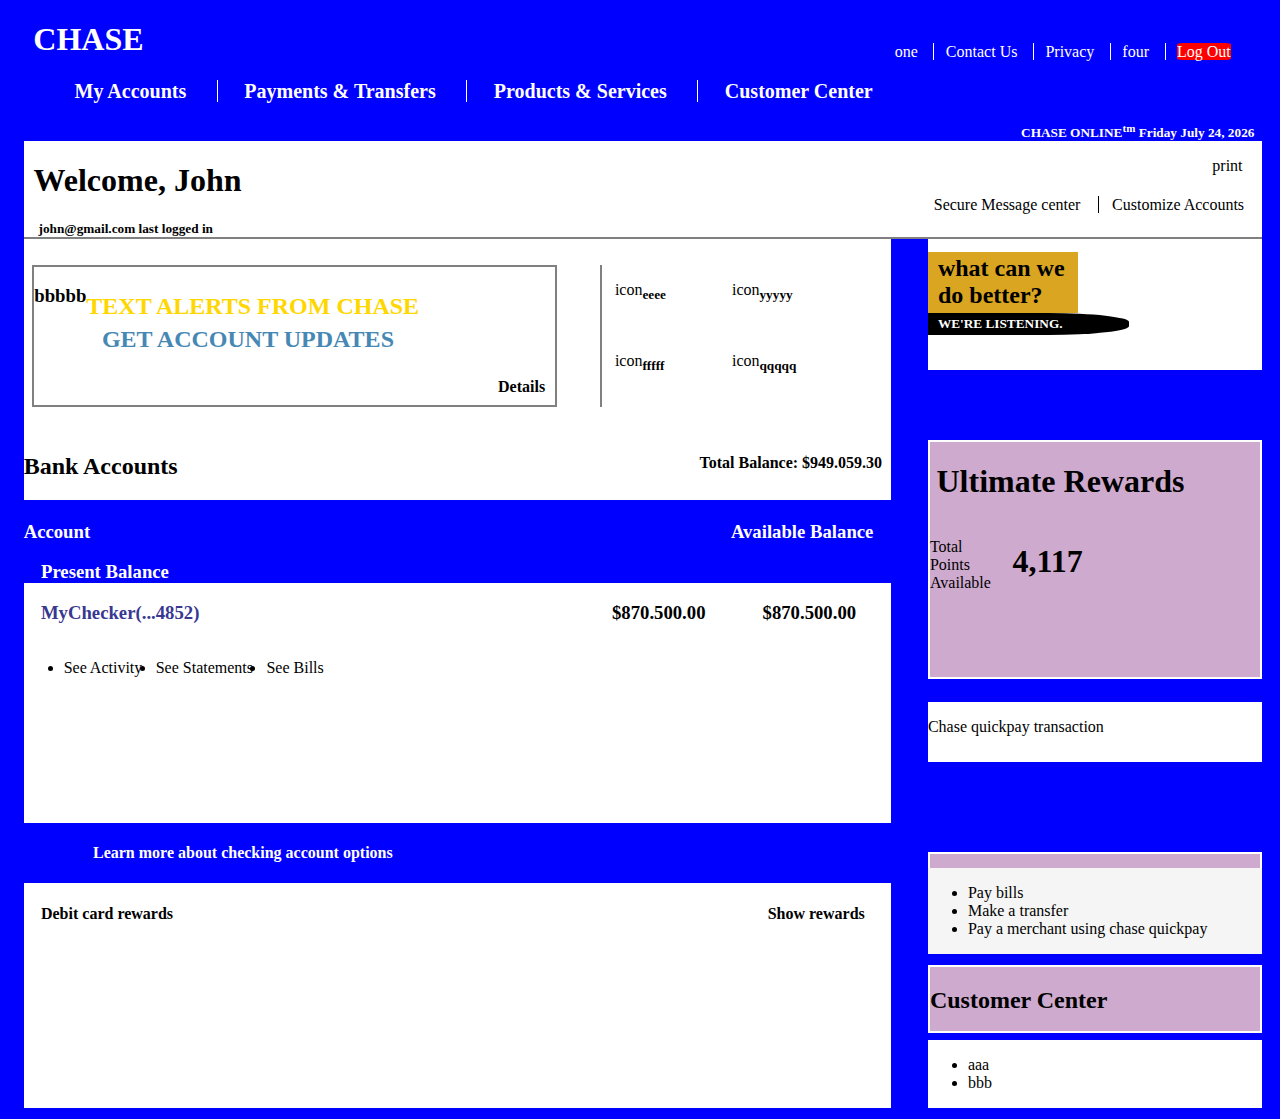
==== chase.html @ 6ad4b2d9 "chase first commit" ====
<!DOCTYPE html>
<html lang="en">
<head>
    <link rel="stylesheet" href="chase.css">
    <meta charset="UTF-8">
    <meta name="viewport" content="width=device-width, initial-scale=1.0">
    <title>Chase</title>
</head>
<body>
        <div id="chase-logo">
        <h1 style="color:white; background-color:blue">CHASE</h1>
        </div>
        <div>
        <ul id="nav1">
            <li class="list" id="first-anchor" style="border-left:none;"><a href="#" class="a1">one</a></li>
            <li class="list" id="2"><a href="#" class="a1" >Contact Us</a></li>
            <li class="list" id="3"><a href="#" class="a1">Privacy</a></li>
            <li class="list" id="4"><a href="#" class="a1">four</a></li>
            <li class="list" id="5"><a href="#" class="a1" style="background-color: red; border-radius: 10%;">Log Out</a></li>
        </ul>
        
    </div>
    
    <div>
        <ul id="nav2">
            <li class="list" id="first-anchor" style="border-left:none;"><a href="#" class="a2">My Accounts</a></li>
            <li class="list" id="2" ;><a href="#" class="a2">Payments & Transfers</a></li>
            <li class="list" id="3" ;><a href="#" class="a2">Products & Services</a></li>
            <li class="list" id="4" ;><a href="#" class="a2">Customer Center</a></li>
            </ul>
    </div>
    
    

    <div class="body">
        <h5 id="top-date" >
            CHASE ONLINE<sup>tm</sup>  <span id="day"></span> <span id="month"></span>
        </h5>

        <div id="flexA">
              <div id="flex1">
            
                    <h1>Welcome, John</h1>
                    <h5 style="margin:0% 0% 0% 3%;">john@gmail.com <span>last logged in</span></h5>

              </div>
               
               <div id="flex2">
                    <p style="text-align: right; margin-right:4%;"> print</p>

                   <ul style="text-align: right; margin: 1%">
                       <li  class="list0" style="border-left:none;"> <a href="#" class="a0">Secure Message center</a> </li> 
                       <li class="list0"> <a href="#" class="a0">Customize Accounts</a> </li>  
                   </ul> 
   
                
                </div>
                       
        </div>
        <div id="grid-main">
            <div class="flex" id="flex3">
                <div id="first-flex">
                    <h3>bbbbb</h3>
                    <h2 style="width: 80%; margin:5% 0 0 0; color: gold;">TEXT ALERTS FROM CHASE</h2>
                    <h2 style="margin:0 0 10% 13%; color:rgb(70, 136, 180)">GET ACCOUNT UPDATES</h2>
                    <h4 style="margin: 10% 0 0% 20%;">Details</h4>
                </div>
                
                <div id="second-flex">
                    <div class="h4-flex">
                        <p>icon</p>
                        <h5>eeee</h5>
                        
                    </div>
                    <div class="h4-flex">
                        <p>icon</p>
                        <h5>yyyyy</h5>
                    </div>
                    <div class="h4-flex">
                        <p>icon</p>
                        <h5>fffff</h5> 
                    </div>
                    <div class="h4-flex">
                        <p>icon</p>
                        <h5>qqqqq</h5> 
                    </div>
                </div>

                <div id="third-flex">
                    <h2>Bank Accounts</h2>
                    <h4>Total Balance: $949.059.30 </h4>    
                </div>
               
            </div>
            <div class="flex" id="flex4">
                <h2 id="box">what can we do better?</h2>
                <h5 id="arrow">WE'RE LISTENING.</h5>
            </div>
            <div id="flex5">
                <h3>Account</h3>
                <h3 style="margin: auto 2% auto 55%;">Available Balance</h3>
                <h3 style="margin: auto 4% auto 2%;">Present Balance</h3>
            </div>
            <div id="flex6">
                <h3>Payments & Transfers</h3>
            </div>
            <div id="flex7">
                <h3 style="margin-left: 2%; color: rgb(56, 56, 145);">MyChecker(...4852)</h3>
                <h3 style="margin: auto 2% auto 45%;">$870.500.00</h3>
                <h3 style="margin: auto 4% auto 2%;">$870.500.00</h3>
                
                <ul class="list1">
                    <li>See Activity</li>
                    <li>See Statements</li>
                    <li>See Bills</li>
                </ul>
                
            </div>
            
            <div id="flex8">
                <h1>Ultimate Rewards</h1>
                <div id="inner-flex">
                    <p style="width: 23%;">Total Points Available</p>
                    <h1 style="width: 35%;">4,117</h1>
                </div>

            </div>

            <div id="flex9">
                <h4 style="margin-left: 8%; color: white;">Learn more about checking account options</h4>
            </div>

            <div id="flex10">
                    <p>Chase quickpay transaction</p>
            </div>

            <div id="flex11">
                <h4 style="margin-left: 2%;">Debit card rewards</h4>
                <h4 style="margin-right: 3%;">Show rewards</h4>
            </div >

            <div id="flex12">
                <h2>Customer Center</h2>
            </div>

            <div id="flex13">

            </div>
            <div id="flex14">
                <ul>
                    <li>Pay bills</li>
                    <li>Make a transfer</li>
                    <li>Pay a merchant using chase quickpay</li>
                </ul>
            </div>
            <div id="flex15">

            </div>
            <div id="flex16">
                <ul>
                    <li>aaa</li>
                    <li>bbb</li>
                </ul>
            </div>

        </div>
    </div>
    
    <script src="chase.js"></script>

</body>
</html>
---- chase.css ----
body{
    background-color: blue;
}
.body{
    border: 3px solid blue;
    width: 100%;
    height:auto ;
    background-color: blue;
    color: black;
    }
    h1{
        margin-left: 2%;
    }

#nav1{
    list-style: none;
    position: absolute;
    right: 1%;
    top: 3%;
    width:30% ;
}
#nav2{
    list-style: none;
    width:70% ;
}
#nav2 li{
   font-size: 20px;
   font-weight: bold;
}

.list0{
    display: inline;
    border-left: 1px solid black;
    padding-right: 3%;
    padding-left: 3%;
    
}

.list{
    display: inline;
    border-left: 1px solid white;
    padding-right: 3%;
    padding-left: 3%;
}
.list:hover{
    display: inline;
    border-left: 1px solid white;
    padding-right: 3%;
    padding-left: 3%;
    background-color: rgb(25, 187, 228);
}
.list :active{
    display: inline;
    border-left: 1px solid white;
    padding-right: 3%;
    padding-left: 3%;
    background-color:rgb(25, 187, 228);

}

.a0{
    text-decoration: none;
    color: black;
}
.a1{
    text-decoration: none;
    color: white;
}
.a2{
    text-decoration: none;
    color:white;
}
#top-date{
    position: absolute;
    right: 2%;
    margin:0%;
    color:white;
}

#flexA{
    display: flex;
    flex-flow: row wrap;
    gap:20%;
    justify-content: center;
    align-items: center;
    background-color: white;
    margin: 1.5% 1% 0 1%;
}
#flex1{
    display: flex;
    flex-flow: column wrap;
    width: 40%;
    justify-content: center;
}
#flex2{
    display: flex;
    flex-flow: column wrap;
    width: 40%;
    justify-content: space-evenly;
}
#grid-main{
    display:grid;
    grid-template-columns: 70% 27%;
    grid-template-rows: auto;
    margin: 0% 1% 0 1%;
    grid-column-gap:3%;
    border-top: 2px solid grey;

}
#flex3{
    display: flex;
    background-color: white;
    flex-flow: row wrap;
    border-bottom: 2px solid blue;
    
}
#flex4{
    display: flex;
    background-color:white;
    flex-flow: column wrap;
}
#first-flex{
    display: flex;
    flex-flow: row wrap;
    border: 2px solid gray;
    width: 60%;
    margin:3% 1% 3% 1%;

}
#second-flex{
    display: flex;
    flex-flow: row wrap;
    justify-content: center;
    border-left: 2px solid gray;
    width: 30%;
    margin:3% 1% 3% 4%;
}
.h4-flex{
    display: flex;
    width: 45%;
}
#third-flex{
    display: flex;
    flex-flow: row wrap;
    width:99% ;
    justify-content: space-between;
    padding-bottom: 0px;
}
#flex4{
    display: flex;
    flex-flow: column wrap;
    background-color: white;
    height: 50%;

}
#box{
    background-color: goldenrod;
    margin:4% 3% 0% 0%;
    width: 40%;
    padding: 1% 2% 1% 3%;
}
#arrow{
    background-color: black;
    margin:0% 3% 0% 0%;
    color: white;
    width: 55%;
    padding: 1% 2% 1% 3%;
    border-bottom-right-radius: 40%; 
    border-top-right-radius: 40%;
   
}


#flex5{
    display: flex;
    flex-flow: row wrap;
    width:100% ;
    justify-content: space-between ;
    padding-bottom: 0px;
    color: white;
}
#flex6{
    display: flex;
    flex-flow: column wrap;
    background-color: rgb(207, 170, 207);
    border: 2px solid white;
    position: relative;
    top: 430%;
}

#flex7{
    display: flex;
    flex-flow: row wrap;
    width:100% ;
    justify-content: space-between ;
    padding-bottom: 0px;
    background-color: white;
}
.list1{
    display: inline-flex;
    justify-content: space-between ;
    width:30% ;
    padding-bottom: 15%;

}

#flex8{
    display: flex;
    flex-flow: column wrap;
    background-color: rgb(207, 170, 207);
    border: 2px solid white;
    position: relative;
    bottom: 60%; 
}
#inner-flex{
    display: flex;
    flex-flow: row wrap;
}
#flex9{
    display: flex;
    flex-flow: row wrap;
    width:100% ;
    justify-content: space-between ;
    padding-bottom: 0px;
}

#flex10{
    display: flex;
    flex-flow: column wrap;
    background-color: white;
    position: relative;
    bottom: 200%;
}
#flex11{
    display: flex;
    flex-flow: row wrap;
    width:100% ;
    justify-content: space-between;
    padding-bottom: 0px;
    background: white;
}
#flex12{
    display: flex;
    flex-flow: column wrap;
    background-color: rgb(207, 170, 207);
    border: 2px solid white;
    position: relative;
    height: 90%;
    top: 115%;
}
#flex13{
    display: flex;
    flex-flow: row wrap;
    width:100% ;
    justify-content: space-between ;
    padding-bottom: 0px;
    background-color: white;
}
#flex14{
    display: flex;
    flex-flow: column wrap;
    background-color: whitesmoke;
    position: relative;
    bottom:100%
}
#flex15{
    display: flex;
    flex-flow: column wrap;
    background-color: white;
}
#flex16{
    display: flex;
    flex-flow: column wrap;
    background-color: white;
}
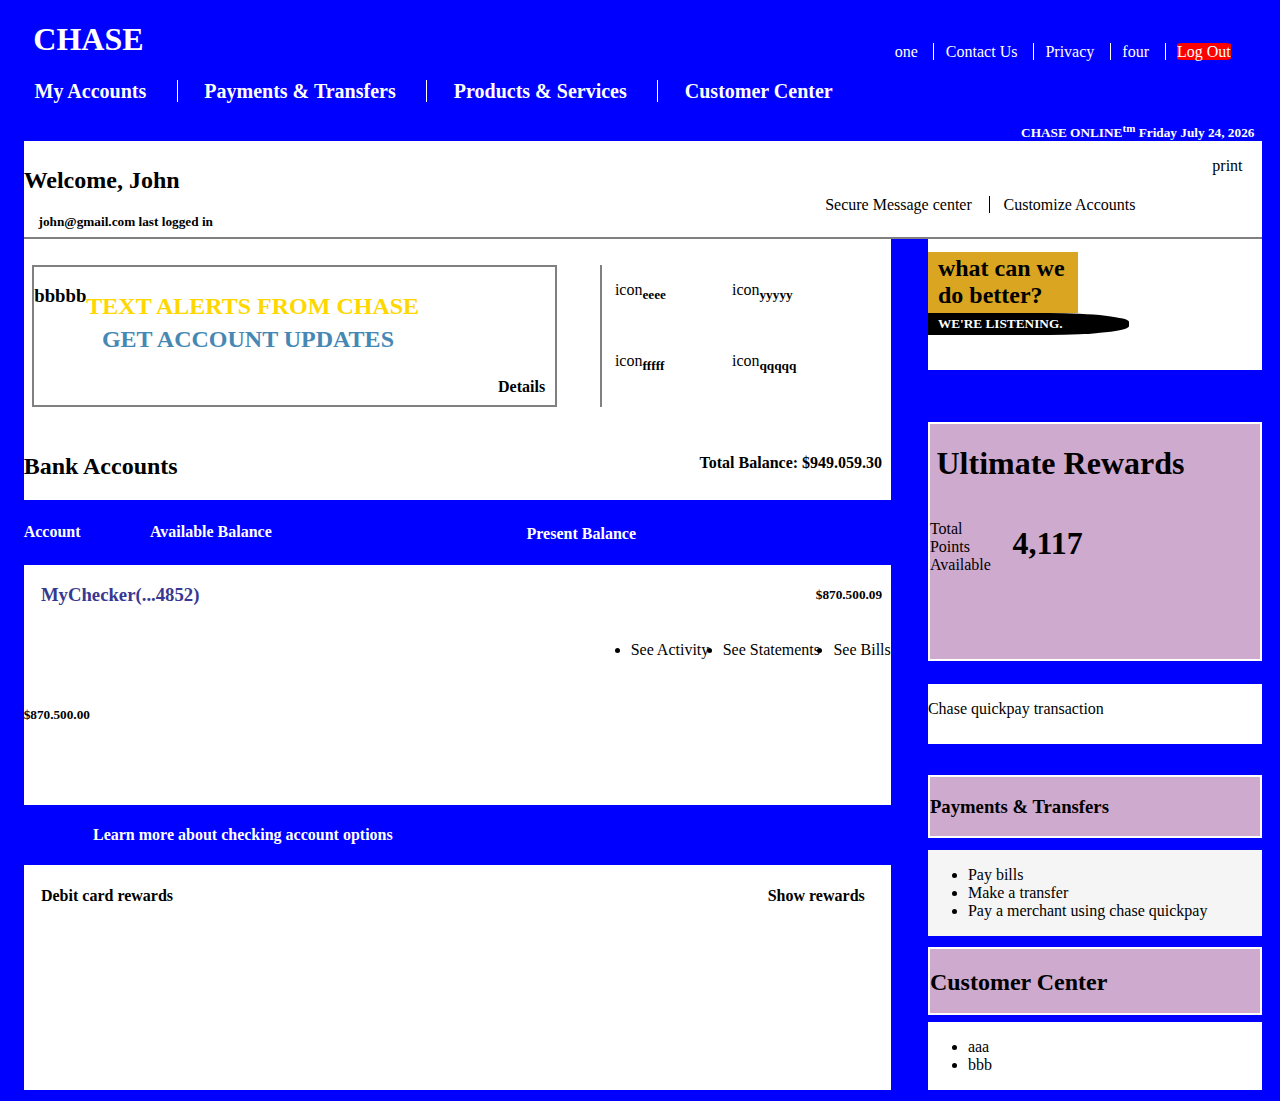
==== commit 2947ce02: "responsiveness" ====
--- a/chase.html
+++ b/chase.html
@@ -23,7 +23,7 @@
     
     <div>
         <ul id="nav2">
-            <li class="list" id="first-anchor" style="border-left:none;"><a href="#" class="a2">My Accounts</a></li>
+            <li class="list" id="first-anchor" style="border-left:none;margin-left: -40px;"><a href="#" class="a2">My Accounts</a></li>
             <li class="list" id="2" ;><a href="#" class="a2">Payments & Transfers</a></li>
             <li class="list" id="3" ;><a href="#" class="a2">Products & Services</a></li>
             <li class="list" id="4" ;><a href="#" class="a2">Customer Center</a></li>
@@ -40,7 +40,7 @@
         <div id="flexA">
               <div id="flex1">
             
-                    <h1>Welcome, John</h1>
+                    <h2>Welcome, John</h2>
                     <h5 style="margin:0% 0% 0% 3%;">john@gmail.com <span>last logged in</span></h5>
 
               </div>
@@ -48,7 +48,7 @@
                <div id="flex2">
                     <p style="text-align: right; margin-right:4%;"> print</p>
 
-                   <ul style="text-align: right; margin: 1%">
+                   <ul style=" margin: 1%">
                        <li  class="list0" style="border-left:none;"> <a href="#" class="a0">Secure Message center</a> </li> 
                        <li class="list0"> <a href="#" class="a0">Customize Accounts</a> </li>  
                    </ul> 
@@ -97,17 +97,17 @@
                 <h5 id="arrow">WE'RE LISTENING.</h5>
             </div>
             <div id="flex5">
-                <h3>Account</h3>
-                <h3 style="margin: auto 2% auto 55%;">Available Balance</h3>
-                <h3 style="margin: auto 4% auto 2%;">Present Balance</h3>
+                <h4>Account</h4>
+                <h4 style="margin-left: 8%;">Available Balance</h4>
+                <h4 style="margin: auto ;">Present Balance</h4>
             </div>
             <div id="flex6">
                 <h3>Payments & Transfers</h3>
             </div>
             <div id="flex7">
                 <h3 style="margin-left: 2%; color: rgb(56, 56, 145);">MyChecker(...4852)</h3>
-                <h3 style="margin: auto 2% auto 45%;">$870.500.00</h3>
-                <h3 style="margin: auto 4% auto 2%;">$870.500.00</h3>
+                <h5 style="margin: auto 1% auto 45%">$870.500.09</h5>
+                <h5 style="margin: auto 1% auto 0%;width: 30%;">$870.500.00</h5>
                 
                 <ul class="list1">
                     <li>See Activity</li>
--- a/chase.css
+++ b/chase.css
@@ -272,4 +272,293 @@
     display: flex;
     flex-flow: column wrap;
     background-color: white;
+}
+
+@media screen and (max-width: 800px){
+    body{
+        background-color: blue;
+    }
+    #chase-logo{
+        font-size: 12px;
+    }
+    .body{
+        border: 3px solid blue;
+        width: 100%;
+        height:auto ;
+        background-color: blue;
+        color: black;
+        }
+        h1{
+            margin-left: 2%;
+        }
+    
+    #nav1{
+        list-style: none;
+        position: absolute;
+        right: 1%;
+        top: 3%;
+        width:70% ;
+        font-size: 12px;
+    }
+    #nav2{
+        list-style: none;
+        width:100% ;
+
+    }
+    #nav2 li{
+       font-weight: bold;
+       font-size: 11px;
+
+    }
+    
+    .list0{
+        border-left: 1px solid black;
+        padding-right: 3%;
+        padding-left: 3%;
+        
+    }
+    
+    .list{
+        display: inline;
+        border-left: 1px solid white;
+        padding-right: 2%;
+        padding-left: 2%;
+        
+    }
+    .list:hover{
+        display: inline;
+        border-left: 1px solid white;
+        padding-right: 3%;
+        padding-left: 3%;
+        background-color:black;
+    }
+    .list :active{
+        display: inline;
+        border-left: 1px solid white;
+        padding-right: 3%;
+        padding-left: 3%;
+        background-color:black;
+    
+    }
+    
+    .a0{
+        text-decoration: none;
+        color: black;
+    }
+    .a1{
+        text-decoration: none;
+        color: white;
+    }
+    .a2{
+        text-decoration: none;
+        color:white;
+    }
+    #top-date{
+        position: absolute;
+        right: 2%;
+        top:12%;
+        margin:0%;
+        color:white;
+    }
+    
+    #flexA{
+        display: flex;
+        flex-flow: row wrap;
+        gap:20%;
+        justify-content: center;
+        align-items: center;
+        background-color: white;
+        margin: 1.5% 1% 0 1%;
+    }
+    #flex1{
+        display: flex;
+        flex-flow: column wrap;
+        width: 40%;
+        justify-content: center;
+    }
+    #flex2{
+        display: flex;
+        flex-flow: column wrap;
+        width: 40%;
+        justify-content: space-evenly;
+    }
+    #grid-main{
+        display:grid;
+        /* grid-template-columns: 70% 27%; */
+        grid-template-columns: 100%;
+
+        grid-template-rows: auto;
+        margin: 0% 1% 0 1%;
+        grid-column-gap:3%;
+        border-top: 2px solid grey;
+    
+    }
+    #flex3{
+        display: flex;
+        background-color: white;
+        flex-flow: row wrap;
+        border-bottom: 2px solid blue;
+        
+    }
+    #flex4{
+        display: flex;
+        background-color:white;
+        flex-flow: column wrap;
+    }
+    #first-flex{
+        display: flex;
+        flex-flow: row wrap;
+        border: 2px solid gray;
+        width: 50%;
+        margin:3% 1% 3% 1%;
+    
+    }
+    #second-flex{
+        display: flex;
+        flex-flow: row wrap;
+        justify-content: center;
+        border-left: 2px solid gray;
+        width: 30%;
+        margin:3% 1% 3% 4%;
+    }
+    .h4-flex{
+        display: flex;
+        width: 45%;
+    }
+    #third-flex{
+        display: flex;
+        flex-flow: row wrap;
+        width:99% ;
+        justify-content: space-between;
+        padding-bottom: 0px;
+    }
+    #flex4{
+        display: flex;
+        flex-flow: column wrap;
+        background-color: white;
+        height: 50%;
+    
+    }
+    #box{
+        background-color: goldenrod;
+        margin:4% 3% 0% 0%;
+        width: 40%;
+        padding: 1% 2% 1% 3%;
+    }
+    #arrow{
+        background-color: black;
+        margin:17% 0% 0% -75%;
+        color: white;
+        width: 55%;
+        padding: 1% 2% 1% 3%;
+        border-bottom-right-radius: 40%; 
+        border-top-right-radius: 40%;
+       
+    }
+    
+    
+    #flex5{
+        display: flex;
+        flex-flow: row wrap;
+        width:100% ;
+        justify-content: space-between ;
+        padding-bottom: 0px;
+        color: white;
+    }
+    #flex6{
+        display: flex;
+        flex-flow: column wrap;
+        background-color: rgb(207, 170, 207);
+        border: 2px solid white;
+        position: relative;
+        top: 430%;
+    }
+    
+    #flex7{
+        display: flex;
+        flex-flow: row wrap;
+        width:100% ;
+        justify-content: space-between ;
+        padding-bottom: 0px;
+        background-color: white;
+    }
+    .list1{
+        display: inline-flex;
+        justify-content: space-between ;
+        width:80% ;
+        padding-bottom: 15%;
+    
+    }
+    
+    #flex8{
+        display: flex;
+        flex-flow: column wrap;
+        background-color: rgb(207, 170, 207);
+        border: 2px solid white;
+        position: relative;
+        bottom: 30%; 
+    }
+    #inner-flex{
+        display: flex;
+        flex-flow: row wrap;
+    }
+    #flex9{
+        display: flex;
+        flex-flow: row wrap;
+        width:100% ;
+        justify-content: space-between ;
+        padding-bottom: 0px;
+    }
+    
+    #flex10{
+        display: flex;
+        flex-flow: column wrap;
+        background-color: white;
+        position: relative;
+        bottom: 200%;
+    }
+    #flex11{
+        display: flex;
+        flex-flow: row wrap;
+        width:100% ;
+        justify-content: space-between;
+        padding-bottom: 0px;
+        background: white;
+    }
+    #flex12{
+        display: flex;
+        flex-flow: column wrap;
+        background-color: rgb(207, 170, 207);
+        border: 2px solid white;
+        position: relative;
+        height: 90%;
+        top: 115%;
+    }
+    #flex13{
+        display: flex;
+        flex-flow: row wrap;
+        width:100% ;
+        justify-content: space-between ;
+        padding-bottom: 0px;
+        background-color: white;
+    }
+    #flex14{
+        display: flex;
+        flex-flow: column wrap;
+        background-color: whitesmoke;
+        position: relative;
+        bottom:100%
+    }
+    #flex15{
+        display: flex;
+        flex-flow: column wrap;
+        background-color: white;
+    }
+    #flex16{
+        display: flex;
+        flex-flow: column wrap;
+        background-color: white;
+    }
+    
+    
 }